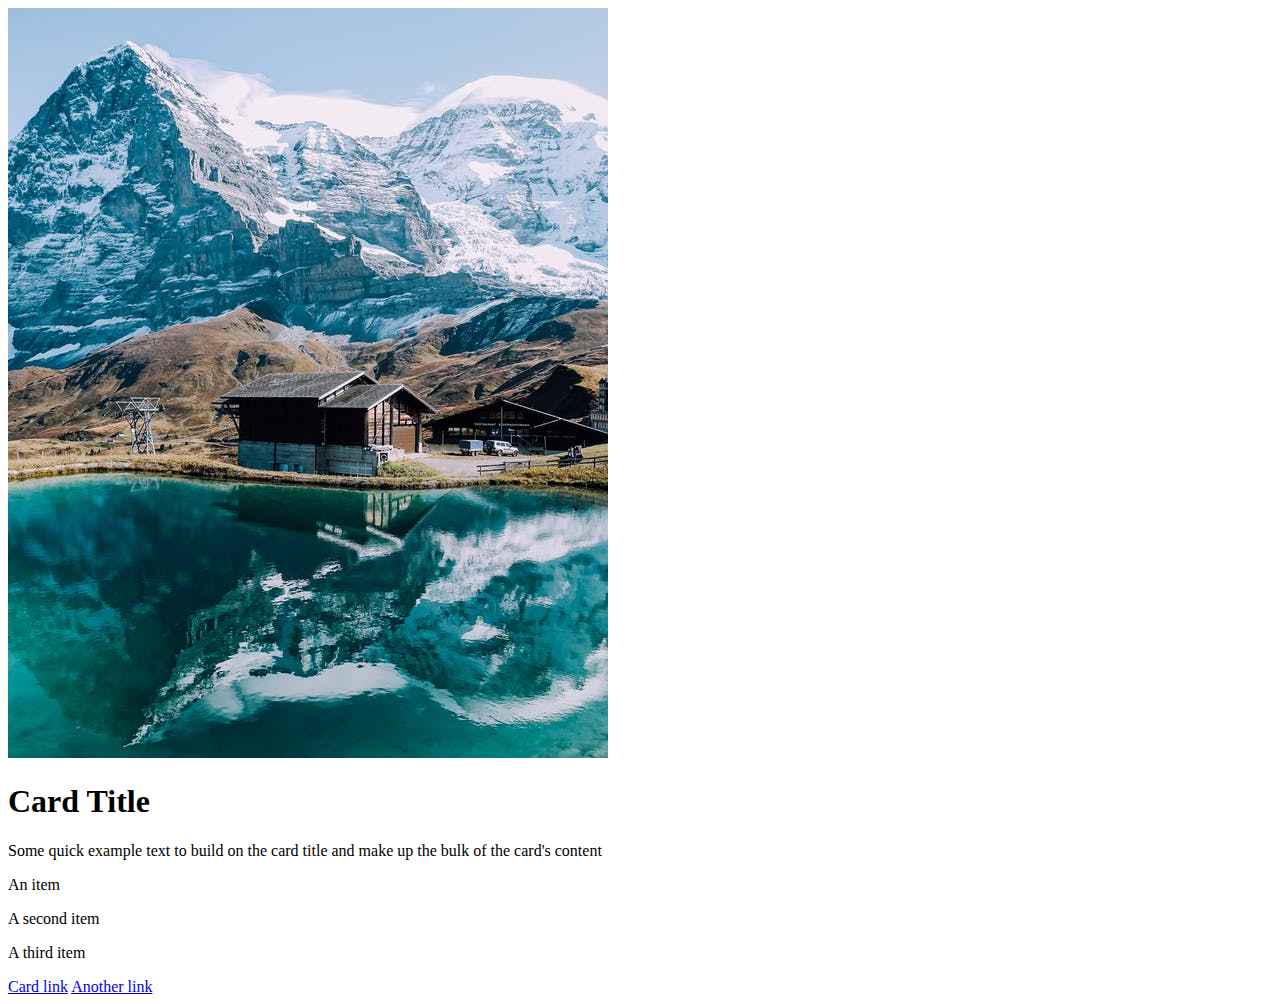
==== card.html @ bedd3960 "add structure" ====
<!DOCTYPE html>
<html lang="it">
<head>
    <meta charset="UTF-8">
    <meta http-equiv="X-UA-Compatible" content="IE=edge">
    <meta name="viewport" content="width=device-width, initial-scale=1.0">
    <title>CARD</title>
</head>
<body aligned="center">
    <article>
        <img src="images/paesaggio.jpeg" alt="paesaggio">
       <main>
        <h1>Card Title</h1>
        <p>Some quick example text to build on the card title and make up the bulk of the card's content</p>
       <section>
           <P>An item</P>
       </section>
       <section>
           <p>A second item</p>
       </section>
       <section>
           <p>A third item</p>
       </section>
       </main>
       <footer>
           <a href="example.html">Card link</a>
           <a href="example.html">Another link</a> 
       </footer>
    </article>
</body>
</html>
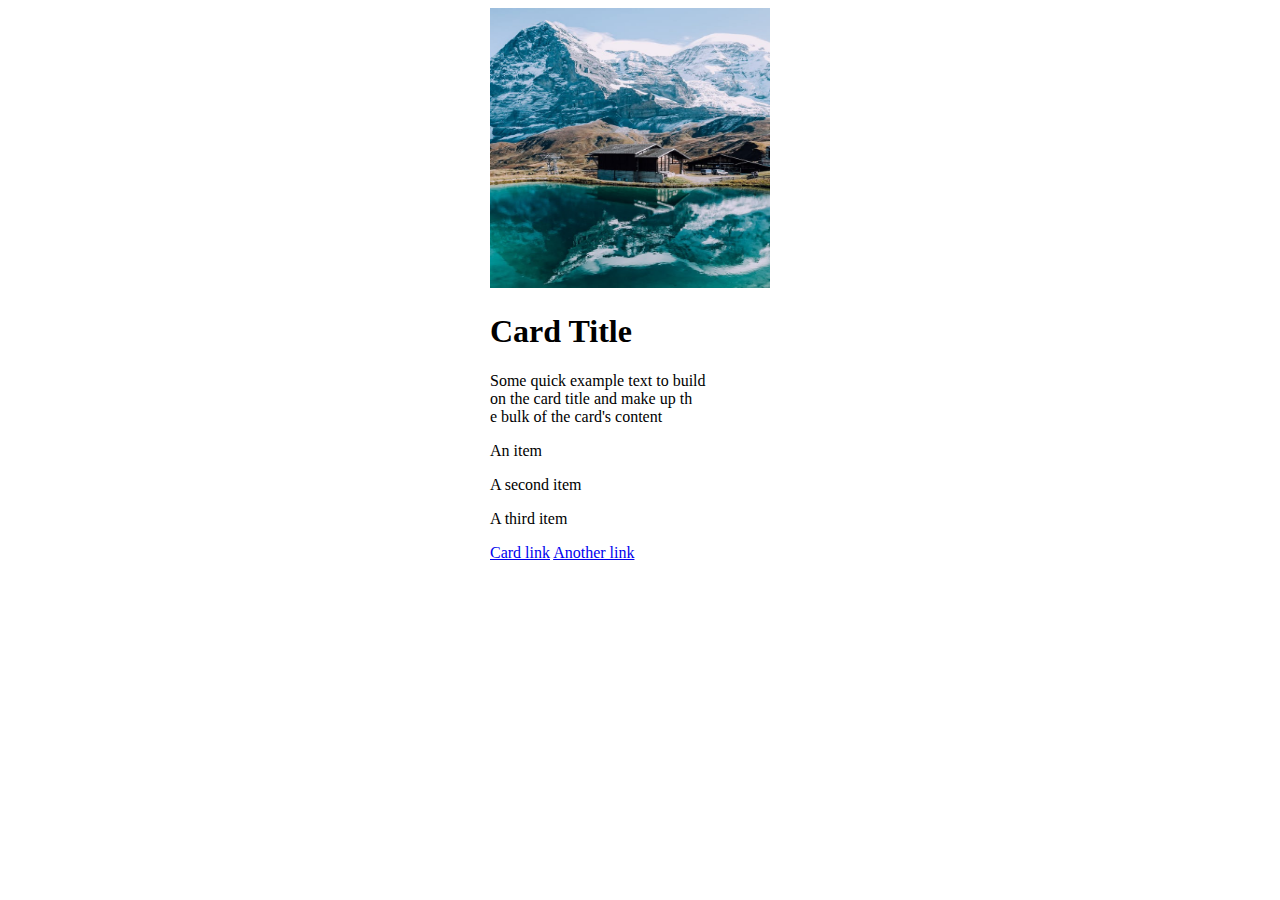
==== commit 77efc8bf: "fix card structure" ====
--- a/card.html
+++ b/card.html
@@ -5,14 +5,16 @@
     <meta http-equiv="X-UA-Compatible" content="IE=edge">
     <meta name="viewport" content="width=device-width, initial-scale=1.0">
     <title>CARD</title>
+
 </head>
-<body aligned="center">
-    <article>
-        <img src="images/paesaggio.jpeg" alt="paesaggio">
-       <main>
-        <h1>Card Title</h1>
-        <p>Some quick example text to build on the card title and make up the bulk of the card's content</p>
-       <section>
+<body>
+    <article style="max-width: 300px; margin: auto;">
+        <img src="images/paesaggio.jpeg" alt="paesaggio" height="280" width="280">
+        <section>
+          <h1>Card Title</h1>
+          <p>Some quick example text to build<br/> on the card title and make up th<br/>e bulk of the card's content</p>
+        </section>
+        <section>
            <P>An item</P>
        </section>
        <section>
@@ -21,7 +23,6 @@
        <section>
            <p>A third item</p>
        </section>
-       </main>
        <footer>
            <a href="example.html">Card link</a>
            <a href="example.html">Another link</a> 
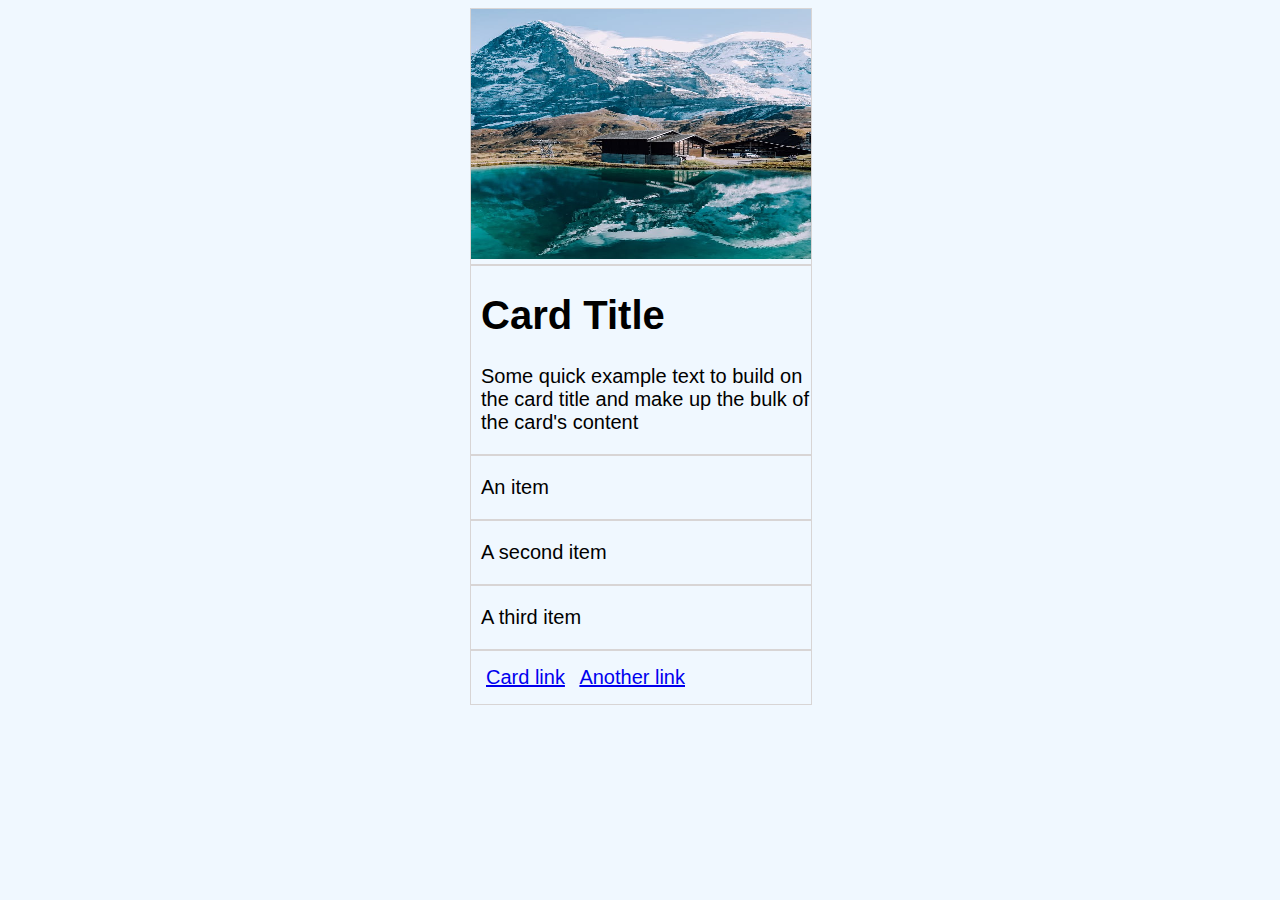
==== commit 315bf53b: "new css" ====
--- a/card.html
+++ b/card.html
@@ -5,28 +5,30 @@
     <meta http-equiv="X-UA-Compatible" content="IE=edge">
     <meta name="viewport" content="width=device-width, initial-scale=1.0">
     <title>CARD</title>
-
+    <link rel="stylesheet" href="style.css"/>
 </head>
 <body>
-    <article style="max-width: 300px; margin: auto;">
-        <img src="images/paesaggio.jpeg" alt="paesaggio" height="280" width="280">
-        <section>
-          <h1>Card Title</h1>
-          <p>Some quick example text to build<br/> on the card title and make up th<br/>e bulk of the card's content</p>
-        </section>
-        <section>
-           <P>An item</P>
-       </section>
-       <section>
-           <p>A second item</p>
-       </section>
-       <section>
-           <p>A third item</p>
-       </section>
-       <footer>
-           <a href="example.html">Card link</a>
-           <a href="example.html">Another link</a> 
-       </footer>
+    <article class="container">
+           <section class="text">
+               <img id="image" src="images/paesaggio.jpeg" alt="montagna"/>
+           </section>
+           <section class="text">
+              <h1>Card Title</h1>
+              <p >Some quick example text to build on the card title and make up the bulk of the card's content</p>
+           </section>
+           <section class="text">
+              <P>An item</P>
+           </section>
+           <section class="text">
+             <p>A second item</p>
+           </section>
+           <section class="text">
+              <p>A third item</p>
+           </section>
+           <section class="text" id="nav">
+             <a  class="link" href="example.html">Card link</a>
+             <a  class="link" href="example.html">Another link</a>
+          </section>
     </article>
 </body>
 </html>--- a/style.css
+++ b/style.css
@@ -0,0 +1,52 @@
+
+
+body{
+    background-color: aliceblue;
+    font-family:Arial, Helvetica, sans-serif;
+    font-size: 20px;
+ 
+}
+
+.container{
+    width: 340px;
+    display: grid;
+    grid-template-columns: 1fr;
+    grid-template-rows: repeat(6 1fr);
+    margin:auto;
+}
+
+.text{
+    
+    border: 1px solid rgb(216, 213, 213);  
+}
+
+p, h1{
+    padding-left: 10px;
+}
+
+.link{
+    padding-right: 10px;
+}
+
+#image{
+    width: 340px;
+    height: 250px;
+}
+
+#nav{
+    padding:15px;
+}
+
+@media (max-width:767px){
+    #image {
+      width: 200px;
+      height: 200px; 
+    }
+}
+
+@media (max-width:500px) {
+    #image {
+        max-width: 100px;
+        max-height: 100px;
+    }
+}